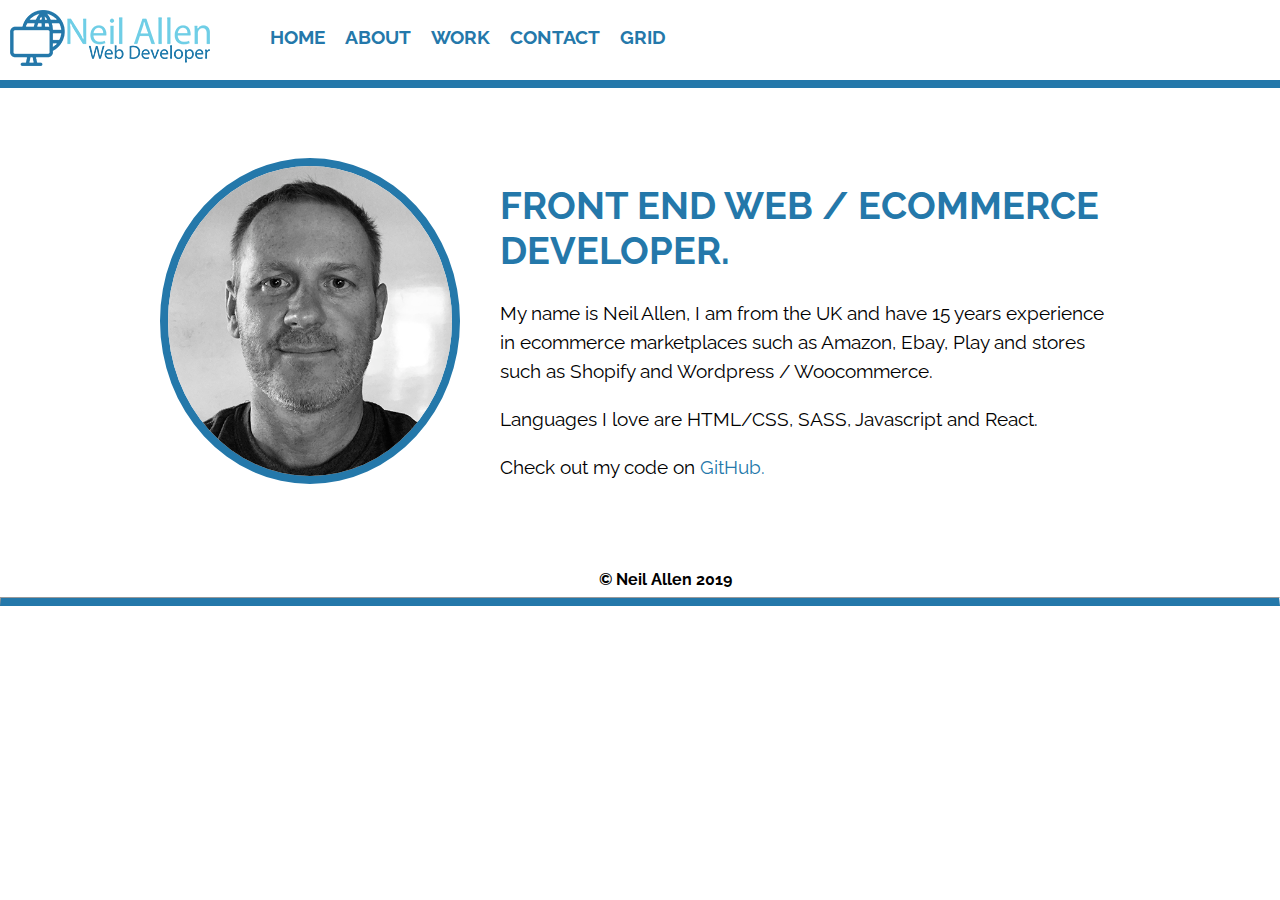
==== index.html @ 9dfbb371 "Initial commit" ====
<!DOCTYPE html>
<html lang="en">

<head>
    <meta charset="UTF-8" />
    <meta name="viewport" content="width=device-width, initial-scale=1.0" />
    <meta http-equiv="X-UA-Compatible" content="ie=edge" />
    <link rel="icon" type="image/png" href="img/favicon-32x32.png" sizes="32x32" />
    <link rel="stylesheet" href="css/normalize.css">
    <!-- <link rel="stylesheet" href="css/style2.css"> -->
    <link rel="stylesheet" href="css/style.production.css">
    <link rel="stylesheet" href="css/responsive.css">
    <link rel="stylesheet" href="css/animate.css">
    <link href="https://fonts.googleapis.com/css?family=Raleway" rel="stylesheet">
    <link rel="stylesheet" href="https://use.fontawesome.com/releases/v5.8.1/css/all.css" integrity="sha384-50oBUHEmvpQ+1lW4y57PTFmhCaXp0ML5d60M1M7uH2+nqUivzIebhndOJK28anvf" crossorigin="anonymous">
    <link rel="stylesheet" href="css/animations.css">
    <title>Neil Allen Web Developer</title>
</head>

<body>
    <header>
        <nav class="navbar">
            <a role="link" href="index.html">
                <!-- ADD LOGO HERE-->
                <img id="logo" src="img/logo.png" alt="logo showing Neil Allen Web Developer in Text">
            </a>
            <ul class="container" role="menubar">
                <li role="presentation" class="right-nav"><a role="link" href="index.html">Home</a></li>
                <li role="presentation" class="right-nav"><a role="link" href="about.html">About</a></li>
                <li role="presentation" class="right-nav"><a role="link" href="work.html">Work</a></li>
                <li role="presentation" class="right-nav"><a role="link" href="contact.html">Contact</a></li>
                <li role="presentation" class="right-nav"><a role="link" href="grid.html">Grid</a></li>
            </ul>
        </nav>
    </header>
    <main id="mainIndex">
        <div class="profile">
            <!-- ADD BANNER IMAGE HERE -->
            <img class="profile-portrait animated bounceInLeft slow" src="img/profile-pic.png" alt="Neil Allen Profile Image">
            <div class="introText">
                <h1 class="animated bounceInRight slow">Front End Web / Ecommerce Developer.</h1>
                <p>My name is Neil Allen, I am from the UK and have 15 years experience in ecommerce marketplaces such as Amazon,
                    Ebay, Play and stores such as Shopify and Wordpress / Woocommerce.</p>
                <p>Languages I love are HTML/CSS, SASS, Javascript and React.</p>
                <p>Check out my code on <a role="link" id="githubLink" href="www.github.com">GitHub.</a>
                </p>
            </div>
        </div>
    </main>
    <footer class="page-footer">
        <div class="social-media animated fadeIn slow">
            <li><a role="link" aria-label="github link" href="http://www.github.com"><i class="fab fa-github"></i></a></li>
            <li><a role="link" aria-label="linkedin link" href="http://www.linkedin.com"><i class="fab fa-linkedin"></i></a></li>
            <li><a role="link" aria-label="twitter link" href="http://www.twitter.com"><i class="fab fa-twitter"></i></a></li>
            <li><a role="link" aria-label="facebook link" href="http://www.facebook.com"><i class="fab fa-facebook"></i></a></li>
            <li><a role="link" aria-label="instagram link" href="http://www.instagram.com"><i class="fab fa-instagram"></i></a></li>
            <span class="copyright"> &copy; Neil Allen 2019 </span>
        </div>
    </footer>
    <hr>
    <!-- <script src="js/tota11y.min.js"></script> -->
</body>

</html>
---- css/style2.css ----
:root {
  --primary-color: #2478aa;
  --secondary-color: #f25a36;
  --background-color: #f2fdfa;
  --font-size: 1.2rem;
}
* {
  box-sizing: border-box;
}

body {
  box-sizing: border-box;
}
body {
  font-family: 'Raleway', sans-serif;
  height: 100vh;
}

/* NAV */

#logo {
  padding: 10px;
}
.navbar {
  display: flex;
  width: 100%;
  border-bottom: 8px solid var(--primary-color);
}
.navbar li a:hover {
  color: var(--secondary-color);
}
.container {
  display: flex;
}
nav ul {
  display: flex;
}
nav ul li {
  list-style-type: none;
  padding: 10px;
}

nav li a {
  color: var(--primary-color);
  text-decoration: none;
  text-transform: uppercase;
  font-size: var(--font-size);
  font-weight: bold;
}

/* BIO  */
.profile {
  margin: 0 auto;
  max-width: 1000px;
  margin-top: 50px;
  padding: 20px;
  border-radius: 20px;
  font-size: var(--font-size);
  line-height: 1.8rem;
}
.profile-portrait {
  border-radius: 50%;
  float: left;
  width: 300px;
  margin-right: 40px;
  border: 8px solid var(--primary-color);
  -webkit-animation-duration: 1s;
  animation-duration: 1s;
}
.introText h1 {
  color: var(--primary-color);
  line-height: 2.8rem;
  text-transform: uppercase;
}

.introText #githubLink {
  color: var(--primary-color);
  text-decoration: none;
}

.introText #githubLink:hover {
  color: var(--secondary-color);
  text-decoration: none;
}

/*ABOUT*/
#profile-image {
  text-align: center;
  padding-top: 20px;
}
#profile-image img {
  border-radius: 50%;
  width: 300px;
}
.about h1 {
  padding-top: 25px;
  text-align: center;
  color: var(--primary-color);
}
.about {
  width: 70%;
  margin: 0 auto;
  font-size: var(--font-size);
  line-height: 1.8rem;
  padding-bottom: 20px;
}

.table {
  font-size: var(--font-size);
  line-height: 1.8rem;
  padding: 10px;
}
.table thead th {
  font-weight: bold;
  color: var(--primary-color);
}

/*CONTACT*/

.callToAction {
  width: 100%;
  text-align: center;
  font-size: 1.7rem;
  color: var(--secondary-color);
  text-transform: uppercase;
  font-weight: bold;
  font-style: italic;
  padding: 20px 0 20px 0;
}
.contactWrapper {
  width: 600px;
  margin: 0 auto;
}
.contactForm {
  width: 600px;
  background-color: var(--background-color);
  border: 3px solid var(--primary-color);
  border-radius: 10px;
  padding: 20px;
  background-color: var(--background-color);
}

form label {
  display: block;
  padding-right: 10px;
}
form input {
  padding: 5px;
  margin-left: 5px;
}

.buttonColor {
  background-color: var(--primary-color);
  padding: 8px;
  border-radius: 10px;
  font-size: var(--font-size);
  color: white;
  border: 2px solid var(--secondary-color);
  text-transform: uppercase;
}
.buttonColor:hover {
  background-color: var(--secondary-color);
  border: 2px solid var(--primary-color);
  text-transform: uppercase;
}
textarea {
  margin-top: 10px;
}
.emailAddress {
  padding-top: 10px;
  line-height: 1.8rem;
  font-size: var(--font-size);
  width: 100%;
}
.emailAddress a {
  text-decoration: none;
  color: var(--primary-color);
  font-weight: bold;
}
.emailAddress a:hover {
  color: var(--secondary-color);
}
#phoneNumber {
  font-family: Arial, Helvetica, sans-serif;
}
/*WORK*/

.portfolioItems {
  display: inline-block;
  text-align: center;
}
.portfolioItems img {
  border-radius: 10px;
  border: 5px solid var(--primary-color);
  margin: 3px;
}

/*GRID*/

.portfolioIntro {
  width: 100%;
  text-align: center;
  font-size: var(--font-size);
  padding: 10px 50px 20px 50px;
  line-height: 1.8rem;
}
.portfolioIntro h1 {
  color: var(--primary-color);
}

.portfolioIntro a {
  text-decoration: none;
  color: var(--primary-color);
  font-weight: bold;
}

.portfolioIntro a:hover {
  color: var(--secondary-color);
}

/* Grid fallback*/

.grid__item {
  display: inline-block;
  width: 33%;
  text-decoration: none;
}

.grid {
  display: -ms-grid;
  display: grid;
  -ms-grid-columns: 1fr 1fr 1fr;
  grid-template-columns: 1fr 1fr 1fr;
  -ms-grid-rows: 350px 350px;
  grid-template-rows: 350px 350px;
  grid-gap: 20px;
  margin: 5px;
}
.grid__item {
  background-color: var(--background-color);
  padding: 10px;
  width: auto;
  border: 3px solid var(--primary-color);
  border-radius: 10px;
}
.grid h2 {
  color: var(--primary-color);
  font-weight: bold;
  text-transform: uppercase;
  padding-top: 20px;
}
.grid p {
  line-height: 1.6rem;
}
.grid a {
  text-decoration: none;
  color: var(--primary-color);
  font-size: var(--font-size);
  font-weight: bold;
}

.grid a:hover {
  color: var(--secondary-color);
  font-weight: bold;
}

/*BUTTON*/
.pdf {
  position: relative;
  text-align: center;
  margin-top: 50px;
  margin-bottom: 30px;
}
.button {
  background-color: var(--secondary-color);
  padding: 10px;
  border-radius: 10px;
  border: 5px solid var(--primary-color);
  text-decoration: none;
  color: black;
  transition-duration: 0.3s;
  transition-property: background-color;
}
.button:hover {
  background-color: #f2fdfa;
  color: var(--primary-color);
}

/* FOOTER */

.page-footer {
  clear: both;
  display: flex;
  justify-content: center;
  margin-top: 50px;
}
.page-footer ul {
  list-style-type: none;
}
.page-footer li {
  display: inline-block;
  margin-left: 5px;
}

.page-footer li a {
  color: var(--primary-color);
  font-size: 1.5rem;
}

.page-footer li a:hover {
  color: var(--secondary-color);
}
.copyright {
  padding-left: 5px;
  font-weight: bold;
}
hr {
  border-bottom: 8px solid var(--primary-color);
}
---- css/style.production.css ----
* {
  -webkit-box-sizing: border-box;
  box-sizing: border-box;
}

body {
  -webkit-box-sizing: border-box;
  box-sizing: border-box;
}
body {
  font-family: 'Raleway', sans-serif;
  height: 100vh;
}

/* NAV */

#logo {
  padding: 10px;
}
.navbar {
  display: -webkit-box;
  display: -ms-flexbox;
  display: flex;
  width: 100%;
  border-bottom: 8px solid #2478aa;
}
.navbar li a:hover {
  color: #f25a36;
}
.container {
  display: -webkit-box;
  display: -ms-flexbox;
  display: flex;
}
nav ul {
  display: -webkit-box;
  display: -ms-flexbox;
  display: flex;
}
nav ul li {
  list-style-type: none;
  padding: 10px;
}

nav li a {
  color: #2478aa;
  text-decoration: none;
  text-transform: uppercase;
  font-size: 1.2rem;
  font-weight: bold;
}

/* BIO  */
.profile {
  margin: 0 auto;
  max-width: 1000px;
  margin-top: 50px;
  padding: 20px;
  border-radius: 20px;
  font-size: 1.2rem;
  line-height: 1.8rem;
}
.profile-portrait {
  border-radius: 50%;
  float: left;
  width: 300px;
  margin-right: 40px;
  border: 8px solid #2478aa;
  -webkit-animation-duration: 1s;
  animation-duration: 1s;
}
.introText h1 {
  color: #2478aa;
  line-height: 2.8rem;
  text-transform: uppercase;
}

.introText #githubLink {
  color: #2478aa;
  text-decoration: none;
}

.introText #githubLink:hover {
  color: #f25a36;
  text-decoration: none;
}

/*ABOUT*/
#profile-image {
  text-align: center;
  padding-top: 20px;
}
#profile-image img {
  border-radius: 50%;
  width: 300px;
}
.about h1 {
  padding-top: 25px;
  text-align: center;
  color: #2478aa;
}
.about {
  width: 70%;
  margin: 0 auto;
  font-size: 1.2rem;
  line-height: 1.8rem;
  padding-bottom: 20px;
}

.table {
  font-size: 1.2rem;
  line-height: 1.8rem;
  padding: 10px;
}
.table thead th {
  font-weight: bold;
  color: #2478aa;
}

/*CONTACT*/

.callToAction {
  width: 100%;
  text-align: center;
  font-size: 1.7rem;
  color: #f25a36;
  text-transform: uppercase;
  font-weight: bold;
  font-style: italic;
  padding: 20px 0 20px 0;
}
.contactWrapper {
  width: 600px;
  margin: 0 auto;
}
.contactForm {
  width: 600px;
  background-color: #f2fdfa;
  border: 3px solid #2478aa;
  border-radius: 10px;
  padding: 20px;
  background-color: #f2fdfa;
}

form label {
  display: block;
  padding-right: 10px;
}
form input {
  padding: 5px;
  margin-left: 5px;
}

.buttonColor {
  background-color: #2478aa;
  padding: 8px;
  border-radius: 10px;
  font-size: 1.2rem;
  color: white;
  border: 2px solid #f25a36;
  text-transform: uppercase;
}
.buttonColor:hover {
  background-color: #f25a36;
  border: 2px solid #2478aa;
  text-transform: uppercase;
}
textarea {
  margin-top: 10px;
}
.emailAddress {
  padding-top: 10px;
  line-height: 1.8rem;
  font-size: 1.2rem;
  width: 100%;
}
.emailAddress a {
  text-decoration: none;
  color: #2478aa;
  font-weight: bold;
}
.emailAddress a:hover {
  color: #f25a36;
}
#phoneNumber {
  font-family: Arial, Helvetica, sans-serif;
}
/*WORK*/

.portfolioItems {
  display: inline-block;
  text-align: center;
}
.portfolioItems img {
  border-radius: 10px;
  border: 5px solid #2478aa;
  margin: 3px;
}

/*GRID*/

.portfolioIntro {
  width: 100%;
  text-align: center;
  font-size: 1.2rem;
  padding: 10px 50px 20px 50px;
  line-height: 1.8rem;
}
.portfolioIntro h1 {
  color: #2478aa;
}

.portfolioIntro a {
  text-decoration: none;
  color: #2478aa;
  font-weight: bold;
}

.portfolioIntro a:hover {
  color: #f25a36;
}

/* Grid fallback*/

.grid__item {
  display: inline-block;
  width: 33%;
  text-decoration: none;
}

.grid {
  display: -ms-grid;
  display: grid;
  -ms-grid-columns: 1fr 1fr 1fr;
  grid-template-columns: 1fr 1fr 1fr;
  -ms-grid-rows: 350px 350px;
  grid-template-rows: 350px 350px;
  grid-gap: 20px;
  margin: 5px;
}
.grid__item {
  background-color: #f2fdfa;
  padding: 10px;
  width: auto;
  border: 3px solid #2478aa;
  border-radius: 10px;
}
.grid h2 {
  color: #2478aa;
  font-weight: bold;
  text-transform: uppercase;
  padding-top: 20px;
}
.grid p {
  line-height: 1.6rem;
}
.grid a {
  text-decoration: none;
  color: #2478aa;
  font-size: 1.2rem;
  font-weight: bold;
}

.grid a:hover {
  color: #f25a36;
  font-weight: bold;
}

/*BUTTON*/
.pdf {
  position: relative;
  text-align: center;
  margin-top: 50px;
  margin-bottom: 30px;
}
.button {
  background-color: #f25a36;
  padding: 10px;
  border-radius: 10px;
  border: 5px solid #2478aa;
  text-decoration: none;
  color: black;
  -webkit-transition-duration: 0.3s;
  -o-transition-duration: 0.3s;
  transition-duration: 0.3s;
  -webkit-transition-property: background-color;
  -o-transition-property: background-color;
  transition-property: background-color;
}
.button:hover {
  background-color: #f2fdfa;
  color: #2478aa;
}

/* FOOTER */

.page-footer {
  clear: both;
  display: -webkit-box;
  display: -ms-flexbox;
  display: flex;
  -webkit-box-pack: center;
  -ms-flex-pack: center;
  justify-content: center;
  margin-top: 50px;
}
.page-footer ul {
  list-style-type: none;
}
.page-footer li {
  display: inline-block;
  margin-left: 5px;
}

.page-footer li a {
  color: #2478aa;
  font-size: 1.5rem;
}

.page-footer li a:hover {
  color: #f25a36;
}
.copyright {
  padding-left: 5px;
  font-weight: bold;
}
hr {
  border-bottom: 8px solid #2478aa;
}
---- css/responsive.css ----
@media all and (max-width: 750px) {
	.grid__item:last-child {
		grid-column: auto / auto;
		grid-row: auto / auto;
	}
	.grid {
		grid-gap: 10px;
	}
	h1 {
		font-size: 3rem;
	}
}


@media all and (max-width: 375px) {
	
	.grid {
		grid-template-columns: 1fr;
	}
	.profile {
		margin-top: 10px;
	

	}
	.profile-portrait {
	  border-radius: 50%;
	  width: 300px;
	  margin: 0 auto;
	  margin-top: 0;
	  margin-bottom: 20px;
	
	}

	
}

@media all and (min-width: 376px) and (max-width: 792px) {

	.grid {
		grid-template-columns:1fr 1fr;
	}
}
---- css/animations.css ----
/*ANIMATIONS*/
.animation-graphic {
  margin-top: 50px;


}
svg {
  width: 60%;
  display: block;
  margin: auto;
  opacity: 1;


}
@-webkit-keyframes color-change {
  0% {
    fill: white;
  }
  50% {
    fill: #F2FDFA;
  }
  100% {
    fill: #2378AA;
  }
}
@keyframes color-change {
  0% {
    fill: white;
  }
  50% {
    fill: #F2FDFA;
  }
  100% {
    fill: #2378AA;
  }
}

#light-bulb .st9 {
  /*animation-delay: 12s;*/
  -webkit-animation-duration: 3s;
          animation-duration: 3s;
  -webkit-animation-name: color-change;
          animation-name: color-change;
  -webkit-animation-iteration-count: infinite;
          animation-iteration-count: infinite;
  -webkit-animation-direction: alternate;
          animation-direction: alternate;
  -webkit-animation-timing-function: linear;
          animation-timing-function: linear;
}

@-webkit-keyframes small-cog-move {
   0% {
        -webkit-transform: rotate(0deg);
  
    }
    100% {
        -webkit-transform: rotate(360deg);
    
    }
}

@keyframes small-cog-move {
   0% {
        -webkit-transform: rotate(0deg);
  
    }
    100% {
        -webkit-transform: rotate(360deg);
    
    }
}

#small-cog {
  -webkit-animation-delay: 18s;
          animation-delay: 18s;
  -webkit-animation-duration: 3s;
          animation-duration: 3s;
  -webkit-animation-name: small-cog-move;
          animation-name: small-cog-move;
  -webkit-animation-iteration-count: 1;
          animation-iteration-count: 1;
  -webkit-animation-direction: alternate;
          animation-direction: alternate;
  -webkit-animation-timing-function: ease-in-out;
          animation-timing-function: ease-in-out;
  -webkit-transform-origin: 100% 35%;
          transform-origin: 100% 35%;

}

@-webkit-keyframes large-cog-move {
   0% {
        -webkit-transform: rotate(360deg);
    }
    100% {
        -webkit-transform: rotate(0deg);
  
    }
}

@keyframes large-cog-move {
   0% {
        -webkit-transform: rotate(360deg);
    }
    100% {
        -webkit-transform: rotate(0deg);
  
    }
}
#large-cog {
  -webkit-animation-delay: 18s;
          animation-delay: 18s;
  -webkit-animation-duration: 3s;
          animation-duration: 3s;
  -webkit-animation-name: large-cog-move;
          animation-name: large-cog-move;
  -webkit-animation-iteration-count: 1;
          animation-iteration-count: 1;
  -webkit-animation-direction: alternate;
          animation-direction: alternate;
  -webkit-animation-timing-function: ease-in-out;
          animation-timing-function: ease-in-out;
  -webkit-transform-origin: 100% 35%;
          transform-origin: 100% 35%;
}



@-webkit-keyframes shake {

  0% { -webkit-transform: translate(1px, 1px) rotate(0deg); transform: translate(1px, 1px) rotate(0deg); }
  10% { -webkit-transform: translate(-1px, -2px) rotate(-1deg); transform: translate(-1px, -2px) rotate(-1deg); }
  20% { -webkit-transform: translate(-3px, 0px) rotate(1deg); transform: translate(-3px, 0px) rotate(1deg); }
  30% { -webkit-transform: translate(3px, 2px) rotate(0deg); transform: translate(3px, 2px) rotate(0deg); }
  40% { -webkit-transform: translate(1px, -1px) rotate(1deg); transform: translate(1px, -1px) rotate(1deg); }
  50% { -webkit-transform: translate(-1px, 2px) rotate(-1deg); transform: translate(-1px, 2px) rotate(-1deg); }
  60% { -webkit-transform: translate(-3px, 1px) rotate(0deg); transform: translate(-3px, 1px) rotate(0deg); }
  70% { -webkit-transform: translate(3px, 1px) rotate(-1deg); transform: translate(3px, 1px) rotate(-1deg); }
  80% { -webkit-transform: translate(-1px, -1px) rotate(1deg); transform: translate(-1px, -1px) rotate(1deg); }
  90% { -webkit-transform: translate(1px, 2px) rotate(0deg); transform: translate(1px, 2px) rotate(0deg); }
  100% { -webkit-transform: translate(1px, -2px) rotate(-1deg); transform: translate(1px, -2px) rotate(-1deg); }
}



@keyframes shake {

  0% { -webkit-transform: translate(1px, 1px) rotate(0deg); transform: translate(1px, 1px) rotate(0deg); }
  10% { -webkit-transform: translate(-1px, -2px) rotate(-1deg); transform: translate(-1px, -2px) rotate(-1deg); }
  20% { -webkit-transform: translate(-3px, 0px) rotate(1deg); transform: translate(-3px, 0px) rotate(1deg); }
  30% { -webkit-transform: translate(3px, 2px) rotate(0deg); transform: translate(3px, 2px) rotate(0deg); }
  40% { -webkit-transform: translate(1px, -1px) rotate(1deg); transform: translate(1px, -1px) rotate(1deg); }
  50% { -webkit-transform: translate(-1px, 2px) rotate(-1deg); transform: translate(-1px, 2px) rotate(-1deg); }
  60% { -webkit-transform: translate(-3px, 1px) rotate(0deg); transform: translate(-3px, 1px) rotate(0deg); }
  70% { -webkit-transform: translate(3px, 1px) rotate(-1deg); transform: translate(3px, 1px) rotate(-1deg); }
  80% { -webkit-transform: translate(-1px, -1px) rotate(1deg); transform: translate(-1px, -1px) rotate(1deg); }
  90% { -webkit-transform: translate(1px, 2px) rotate(0deg); transform: translate(1px, 2px) rotate(0deg); }
  100% { -webkit-transform: translate(1px, -2px) rotate(-1deg); transform: translate(1px, -2px) rotate(-1deg); }
}

@-webkit-keyframes flash-colour {
  0% {
    fill: #2378AA;
  }
  50% {
    fill: white;
  }
  100% {
    fill: #2378AA;
  }
}

@keyframes flash-colour {
  0% {
    fill: #2378AA;
  }
  50% {
    fill: white;
  }
  100% {
    fill: #2378AA;
  }
}

#pen-tool {
  -webkit-animation-delay: 12s;
          animation-delay: 12s;
  -webkit-animation-duration: 1s;
          animation-duration: 1s; 
  -webkit-animation-name: shake; 
          animation-name: shake;
  -webkit-animation-iteration-count: 1;
          animation-iteration-count: 1; 
}

.full-brush {
  -webkit-animation-delay: 15s;
          animation-delay: 15s;
  -webkit-animation-duration: 1s;
          animation-duration: 1s; 
  -webkit-animation-name: shake; 
          animation-name: shake;
  -webkit-animation-iteration-count: 1;
          animation-iteration-count: 1; 
}

#large-pencil {
 -webkit-animation-delay: 0s;
         animation-delay: 0s;
  -webkit-animation-duration: 1s;
          animation-duration: 1s; 
  -webkit-animation-name: shake; 
          animation-name: shake;
  -webkit-animation-iteration-count: 1;
          animation-iteration-count: 1; 
}

#flash {
  -webkit-animation-delay:9s;
          animation-delay:9s;
  -webkit-animation-duration: 0.2s;
          animation-duration: 0.2s; 
  -webkit-animation-name: flash-colour; 
          animation-name: flash-colour;
  -webkit-animation-iteration-count: 1;
          animation-iteration-count: 1; 
}

#ruler {
  -webkit-animation-delay:6s;
          animation-delay:6s;
  -webkit-animation-duration: 1s;
          animation-duration: 1s; 
  -webkit-animation-name: shake; 
          animation-name: shake;
  -webkit-animation-iteration-count: 1;
          animation-iteration-count: 1; 
}


#play .st9 {
  -webkit-animation-delay:3s;
          animation-delay:3s;
  -webkit-animation-duration: 1s;
          animation-duration: 1s; 
  -webkit-animation-name: flash-colour; 
          animation-name: flash-colour;
  -webkit-animation-iteration-count: 1;
          animation-iteration-count: 1; 
}

@-webkit-keyframes coding {
  0% { display: none;
      opacity: 0;
  }
  25% {
      display: none;
      opacity: .15;
  }
  50% {
    display: block;
    opacity: 0.5;
  }
  75% {
    display: block;
    opacity: 0.75;
  }
  100% {
      display: block;
      opacity: 1;
  }
}

@keyframes coding {
  0% { display: none;
      opacity: 0;
  }
  25% {
      display: none;
      opacity: .15;
  }
  50% {
    display: block;
    opacity: 0.5;
  }
  75% {
    display: block;
    opacity: 0.75;
  }
  100% {
      display: block;
      opacity: 1;
  }
}

#code {
  -webkit-animation-name: coding;
          animation-name: coding;
  -webkit-animation-duration: 20s;
          animation-duration: 20s; 
}
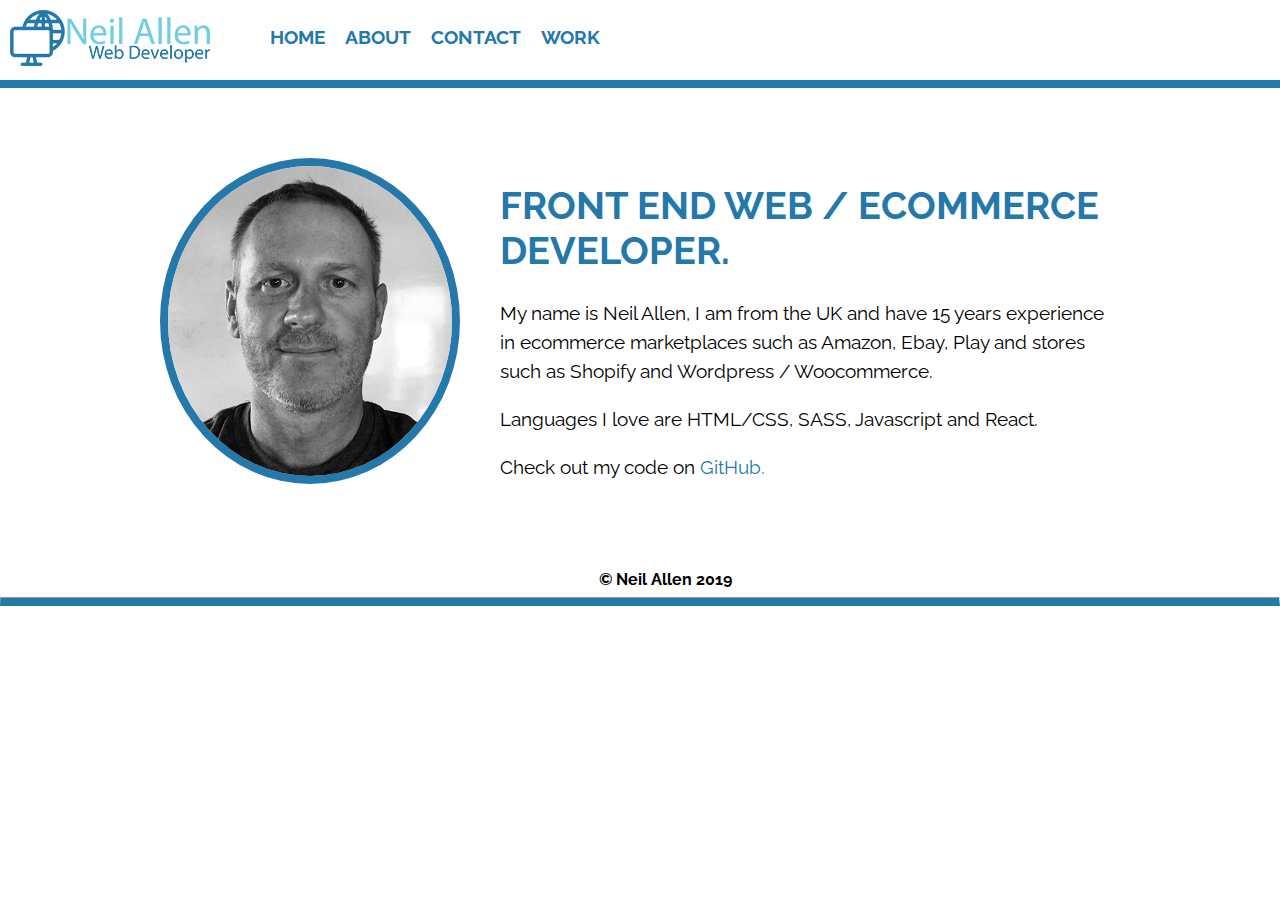
==== commit 27f80e61: "removed work.html and header link and made grid.html the portfolio work link" ====
--- a/index.html
+++ b/index.html
@@ -14,7 +14,7 @@
     <link href="https://fonts.googleapis.com/css?family=Raleway" rel="stylesheet">
     <link rel="stylesheet" href="https://use.fontawesome.com/releases/v5.8.1/css/all.css" integrity="sha384-50oBUHEmvpQ+1lW4y57PTFmhCaXp0ML5d60M1M7uH2+nqUivzIebhndOJK28anvf" crossorigin="anonymous">
     <link rel="stylesheet" href="css/animations.css">
-    <title>Neil Allen Web Developer</title>
+    <title>Neil Allen Web Dev</title>
 </head>
 
 <body>
@@ -27,9 +27,9 @@
             <ul class="container" role="menubar">
                 <li role="presentation" class="right-nav"><a role="link" href="index.html">Home</a></li>
                 <li role="presentation" class="right-nav"><a role="link" href="about.html">About</a></li>
-                <li role="presentation" class="right-nav"><a role="link" href="work.html">Work</a></li>
+                <!-- <li role="presentation" class="right-nav"><a role="link" href="work.html">Work</a></li> -->
                 <li role="presentation" class="right-nav"><a role="link" href="contact.html">Contact</a></li>
-                <li role="presentation" class="right-nav"><a role="link" href="grid.html">Grid</a></li>
+                <li role="presentation" class="right-nav"><a role="link" href="grid.html">Work</a></li>
             </ul>
         </nav>
     </header>
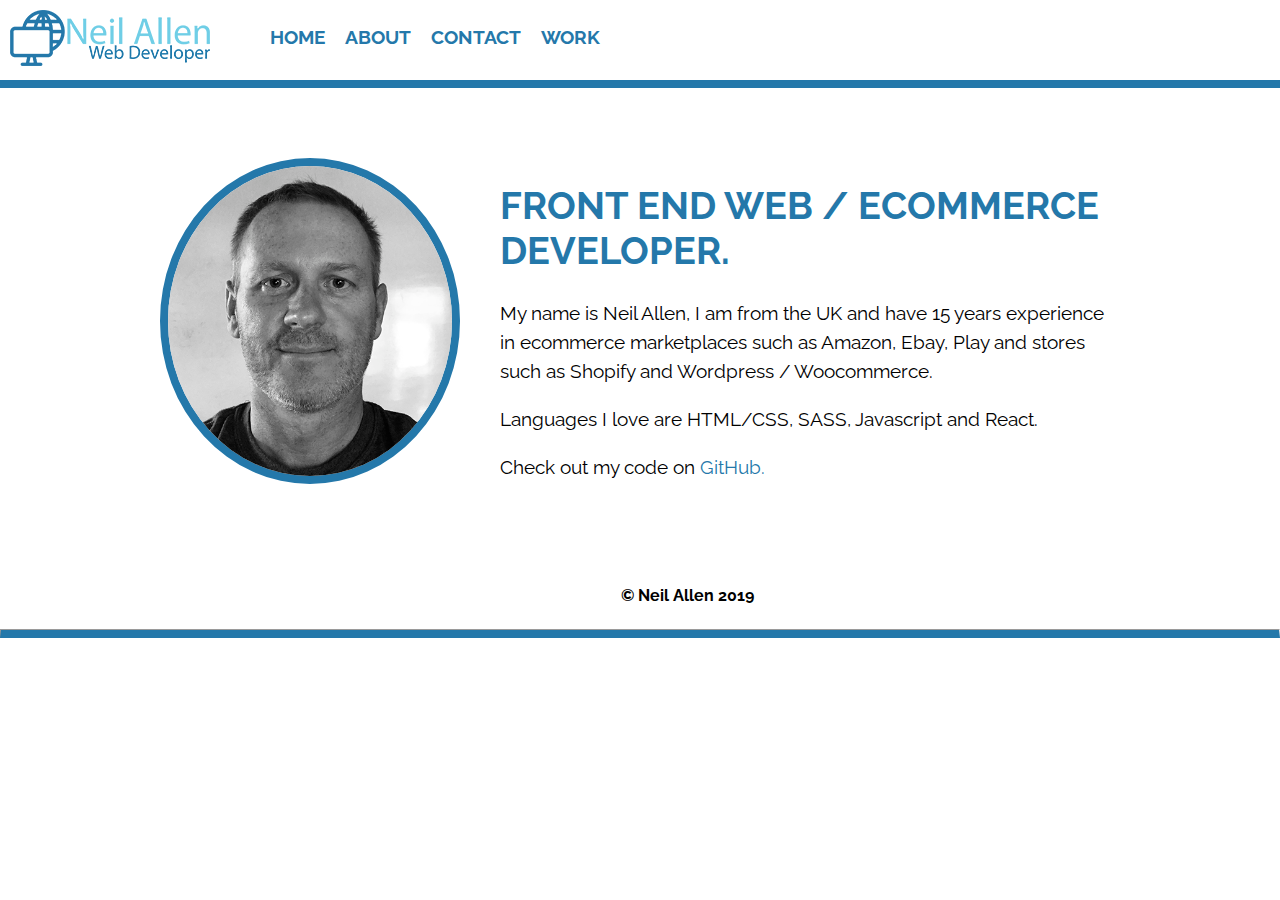
==== commit fc3c34f7: "add border and background styling to about me intro div" ====
--- a/index.html
+++ b/index.html
@@ -7,7 +7,7 @@
     <meta http-equiv="X-UA-Compatible" content="ie=edge" />
     <link rel="icon" type="image/png" href="img/favicon-32x32.png" sizes="32x32" />
     <link rel="stylesheet" href="css/normalize.css">
-    <!-- <link rel="stylesheet" href="css/style2.css"> -->
+    <link rel="stylesheet" href="css/style2.css">
     <link rel="stylesheet" href="css/style.production.css">
     <link rel="stylesheet" href="css/responsive.css">
     <link rel="stylesheet" href="css/animate.css">
@@ -20,16 +20,16 @@
 <body>
     <header>
         <nav class="navbar">
-            <a role="link" href="index.html">
+            <a href="index.html">
                 <!-- ADD LOGO HERE-->
                 <img id="logo" src="img/logo.png" alt="logo showing Neil Allen Web Developer in Text">
             </a>
             <ul class="container" role="menubar">
-                <li role="presentation" class="right-nav"><a role="link" href="index.html">Home</a></li>
-                <li role="presentation" class="right-nav"><a role="link" href="about.html">About</a></li>
+                <li role="presentation" class="right-nav"><a href="index.html">Home</a></li>
+                <li role="presentation" class="right-nav"><a href="about.html">About</a></li>
                 <!-- <li role="presentation" class="right-nav"><a role="link" href="work.html">Work</a></li> -->
-                <li role="presentation" class="right-nav"><a role="link" href="contact.html">Contact</a></li>
-                <li role="presentation" class="right-nav"><a role="link" href="grid.html">Work</a></li>
+                <li role="presentation" class="right-nav"><a href="contact.html">Contact</a></li>
+                <li role="presentation" class="right-nav"><a href="grid.html">Work</a></li>
             </ul>
         </nav>
     </header>
@@ -42,19 +42,21 @@
                 <p>My name is Neil Allen, I am from the UK and have 15 years experience in ecommerce marketplaces such as Amazon,
                     Ebay, Play and stores such as Shopify and Wordpress / Woocommerce.</p>
                 <p>Languages I love are HTML/CSS, SASS, Javascript and React.</p>
-                <p>Check out my code on <a role="link" id="githubLink" href="www.github.com">GitHub.</a>
+                <p>Check out my code on <a id="githubLink" href="www.github.com">GitHub.</a>
                 </p>
             </div>
         </div>
     </main>
     <footer class="page-footer">
         <div class="social-media animated fadeIn slow">
-            <li><a role="link" aria-label="github link" href="http://www.github.com"><i class="fab fa-github"></i></a></li>
-            <li><a role="link" aria-label="linkedin link" href="http://www.linkedin.com"><i class="fab fa-linkedin"></i></a></li>
-            <li><a role="link" aria-label="twitter link" href="http://www.twitter.com"><i class="fab fa-twitter"></i></a></li>
-            <li><a role="link" aria-label="facebook link" href="http://www.facebook.com"><i class="fab fa-facebook"></i></a></li>
-            <li><a role="link" aria-label="instagram link" href="http://www.instagram.com"><i class="fab fa-instagram"></i></a></li>
-            <span class="copyright"> &copy; Neil Allen 2019 </span>
+            <ul>
+                <li><a aria-label="github link" href="http://www.github.com"><i class="fab fa-github"></i></a></li>
+                <li><a aria-label="linkedin link" href="http://www.linkedin.com"><i class="fab fa-linkedin"></i></a></li>
+                <li><a aria-label="twitter link" href="http://www.twitter.com"><i class="fab fa-twitter"></i></a></li>
+                <li><a aria-label="facebook link" href="http://www.facebook.com"><i class="fab fa-facebook"></i></a></li>
+                <li><a aria-label="instagram link" href="http://www.instagram.com"><i class="fab fa-instagram"></i></a></li>
+                <li class="copyright"> &copy; Neil Allen 2019 </li>
+            </ul>
         </div>
     </footer>
     <hr>
--- a/css/style2.css
+++ b/css/style2.css
@@ -84,6 +84,7 @@
 }
 
 /*ABOUT*/
+
 #profile-image {
   text-align: center;
   padding-top: 20px;
@@ -93,7 +94,7 @@
   width: 300px;
 }
 .about h1 {
-  padding-top: 25px;
+  padding-top: 10px;
   text-align: center;
   color: var(--primary-color);
 }
@@ -103,18 +104,37 @@
   font-size: var(--font-size);
   line-height: 1.8rem;
   padding-bottom: 20px;
+  border: 5px solid var(--primary-color);
+  padding: 20px;
+  border-radius: 10px;
+  margin-top: 30px;
+  margin-bottom: 40px;
+  min-width: 500px;
+  max-width: 700px;
+  background-color: var(--background-color);
 }
 
 .table {
   font-size: var(--font-size);
-  line-height: 1.8rem;
-  padding: 10px;
+  min-width: 500px;
+  line-height: 1.8rem;
+   width:50%;
+  border-spacing: 10px;
+  margin: 0 auto;
+  
 }
 .table thead th {
   font-weight: bold;
   color: var(--primary-color);
-}
-
+  border: 5px solid var(--primary-color);
+  background-color: var(--background-color);
+}
+
+.table th, .table td {
+  padding: 15px;
+  border: 5px solid var(--primary-color);
+  background-color: var(--background-color);
+}
 /*CONTACT*/
 
 .callToAction {
@@ -263,6 +283,17 @@
   color: var(--secondary-color);
   font-weight: bold;
 }
+.portfolio-fontawesome-icon {
+  padding-left: 7px;
+  color: var(--primary-color);
+  font-size: 1.5rem;
+}
+.portfolio-fontawesome-icon:hover {
+  color: var(--secondary-color);
+}
+.grid__item:hover {
+  filter: drop-shadow(8px 8px 10px gray);
+}
 
 /*BUTTON*/
 .pdf {
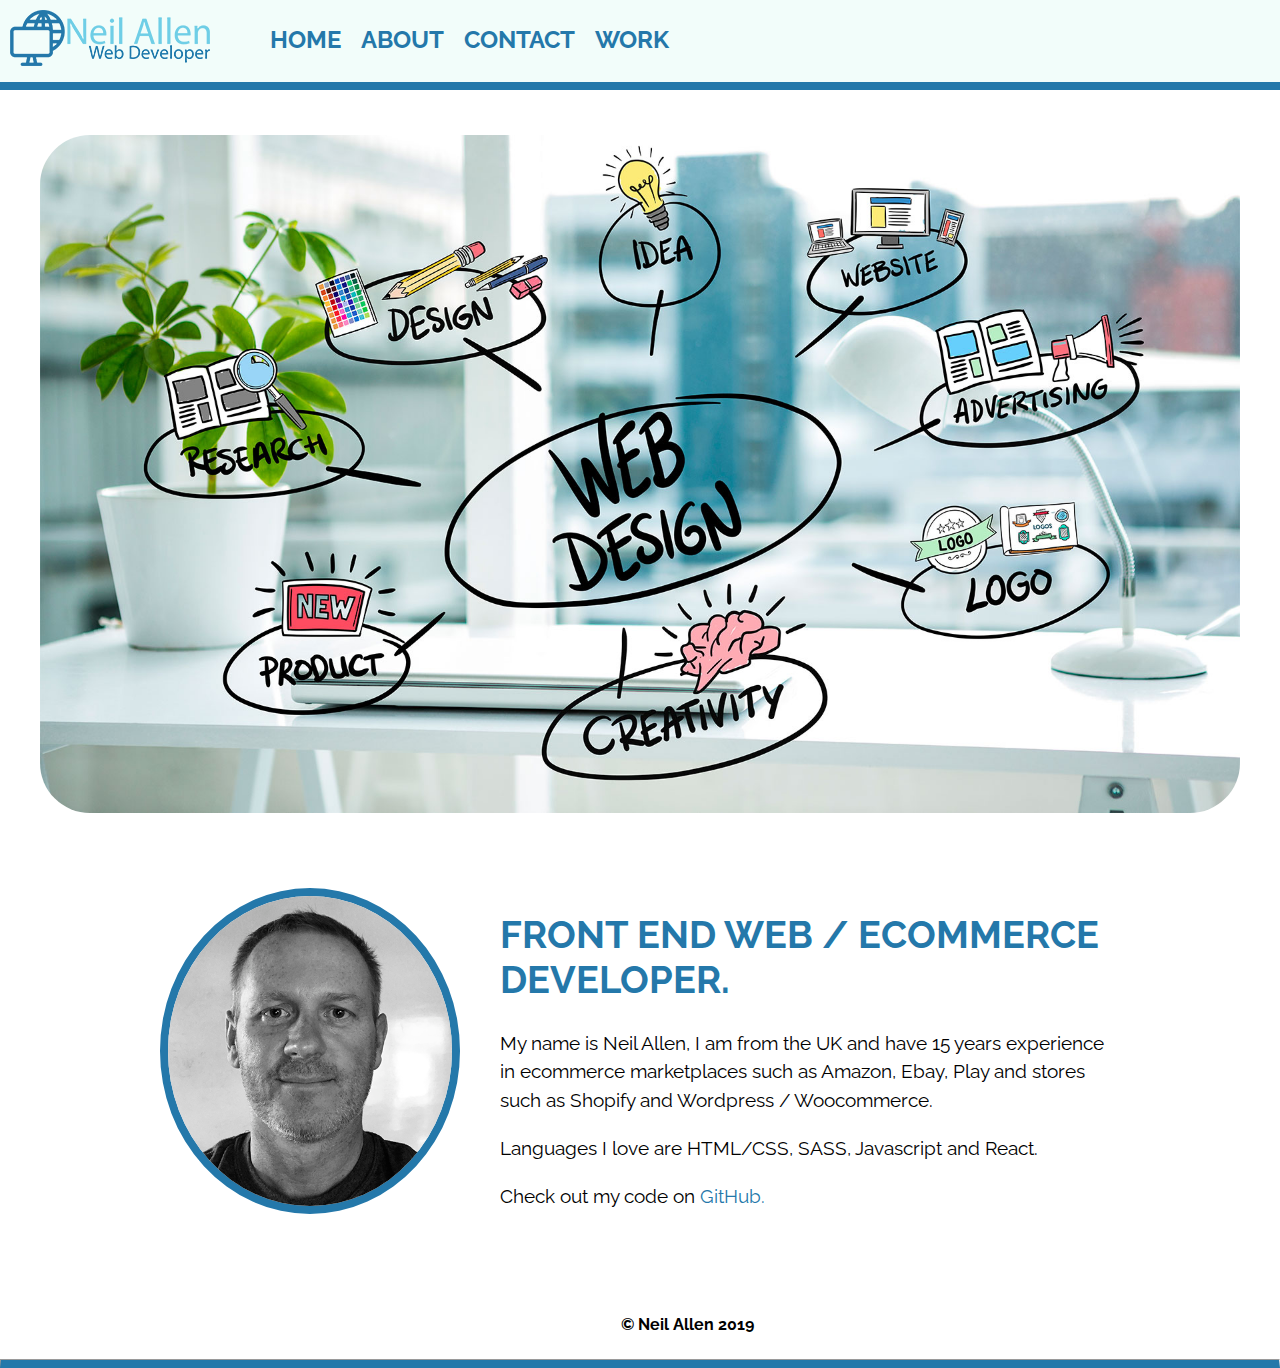
==== commit 7a42ff3e: "added banner image to home page and styled for responsive with display none" ====
--- a/index.html
+++ b/index.html
@@ -33,6 +33,9 @@
             </ul>
         </nav>
     </header>
+    <div class="banner-image-wrapper">
+      <img class="banner-image" src="img/home-banner.jpg" alt="">
+      </div>
     <main id="mainIndex">
         <div class="profile">
             <!-- ADD BANNER IMAGE HERE -->
@@ -45,7 +48,9 @@
                 <p>Check out my code on <a id="githubLink" href="www.github.com">GitHub.</a>
                 </p>
             </div>
+            
         </div>
+      
     </main>
     <footer class="page-footer">
         <div class="social-media animated fadeIn slow">
--- a/css/style2.css
+++ b/css/style2.css
@@ -4,16 +4,12 @@
   --background-color: #f2fdfa;
   --font-size: 1.2rem;
 }
-* {
-  box-sizing: border-box;
-}
-
-body {
-  box-sizing: border-box;
-}
+
 body {
   font-family: 'Raleway', sans-serif;
   height: 100vh;
+   box-sizing: border-box;
+  
 }
 
 /* NAV */
@@ -25,6 +21,10 @@
   display: flex;
   width: 100%;
   border-bottom: 8px solid var(--primary-color);
+  background-color: var(--background-color);
+}
+.navbar a {
+  font-size: 1.5rem;
 }
 .navbar li a:hover {
   color: var(--secondary-color);
@@ -49,7 +49,9 @@
 }
 
 /* BIO  */
-.profile {
+
+
+/* .profile {
   margin: 0 auto;
   max-width: 1000px;
   margin-top: 50px;
@@ -57,16 +59,17 @@
   border-radius: 20px;
   font-size: var(--font-size);
   line-height: 1.8rem;
-}
-.profile-portrait {
-  border-radius: 50%;
-  float: left;
-  width: 300px;
-  margin-right: 40px;
-  border: 8px solid var(--primary-color);
-  -webkit-animation-duration: 1s;
+} */
+/* .profile-portrait { */
+  /* border-radius: 50%; */
+  /* float: center; */
+  /* width: 800px; */
+  /* margin-right: 40px; */
+  /* border: 8px solid var(--primary-color); */
+  /* -webkit-animation-duration: 1s;
   animation-duration: 1s;
-}
+} */
+
 .introText h1 {
   color: var(--primary-color);
   line-height: 2.8rem;
@@ -82,16 +85,31 @@
   color: var(--secondary-color);
   text-decoration: none;
 }
-
+.banner-image-wrapper {
+ width: 100%;
+ text-align: center;
+}
+.banner-image {
+  width: 1200px;
+  margin-top: 45px;
+  border-radius: 50px;
+}
+.banner-image img{
+ width: 100%;
+ 
+ 
+  
+ 
+}
 /*ABOUT*/
 
-#profile-image {
+/* #profile-image {
   text-align: center;
   padding-top: 20px;
-}
+} */
 #profile-image img {
   border-radius: 50%;
-  width: 300px;
+  width: 600px;
 }
 .about h1 {
   padding-top: 10px;
@@ -113,7 +131,10 @@
   max-width: 700px;
   background-color: var(--background-color);
 }
-
+table {
+  margin-left: auto;
+  margin-right: auto;
+}
 .table {
   font-size: var(--font-size);
   min-width: 500px;
@@ -121,6 +142,7 @@
    width:50%;
   border-spacing: 10px;
   margin: 0 auto;
+  text-align: center;
   
 }
 .table thead th {
@@ -151,6 +173,7 @@
   width: 600px;
   margin: 0 auto;
 }
+
 .contactForm {
   width: 600px;
   background-color: var(--background-color);
@@ -177,6 +200,7 @@
   color: white;
   border: 2px solid var(--secondary-color);
   text-transform: uppercase;
+ 
 }
 .buttonColor:hover {
   background-color: var(--secondary-color);
@@ -299,8 +323,8 @@
 .pdf {
   position: relative;
   text-align: center;
-  margin-top: 50px;
-  margin-bottom: 30px;
+  margin-top: 60px;
+  margin-bottom: 60px;
 }
 .button {
   background-color: var(--secondary-color);
@@ -311,6 +335,8 @@
   color: black;
   transition-duration: 0.3s;
   transition-property: background-color;
+
+
 }
 .button:hover {
   background-color: #f2fdfa;
--- a/css/responsive.css
+++ b/css/responsive.css
@@ -1,42 +1,99 @@
-@media all and (max-width: 750px) {
-	.grid__item:last-child {
-		grid-column: auto / auto;
-		grid-row: auto / auto;
+
+@media screen and (min-width: 375px) and (max-width: 700px) {
+	.navbar {
+		display: block;
+		background-color: var(--background-color);
+	}
+	.navbar ul {
+		display: block;
+	
+	}
+	.navbar li {
+		background-color: #fff;
+		width: 200px;
+		margin: 0 auto;
+		margin-top: 5px;
+		border-radius: 10px;
+		text-align: center;
+		border: 3px solid var(--primary-color);
+	}
+
+	.navbar li:hover {
+		background-color: var(--secondary-color);
+		color: #fff;
+	}
+	.navbar li a {
+		font-size: 1.5rem;
+		font-weight: bold;
+	}
+	.navbar li a:hover {
+		color: #fff;
+	}
+	.banner-image {
+		display: none;
+	}
+	.intro-title {
+		clear:both;
+		width: 400px;
+		text-align: center;
 	}
 	.grid {
-		grid-gap: 10px;
+		grid-template-columns: 1fr;
 	}
-	h1 {
-		font-size: 3rem;
+	
+	#message{
+		width: 370px;
+
+	}
+	.callToAction p{
+		width: 300px;
+		margin: 0 auto;
+		padding: 20px 0px 20px 0px;
+	}
+
+	.contactWrapper .contactForm {
+		width: 375px;
+		margin-left: 40px;
+	}
+	#message {
+		width: 320px;
+	}
+	.profile {
+		width:400px;
+	}
+.profile img {
+	width: 100%;
+	margin-bottom: 20px;
+}
+	.footer {
+		margin: 0 auto;
+	}
+.animation-graphic svg{
+	width: 100%;
+}
+}
+
+
+@media all and (min-width: 651px) {
+ 
+	.grid {
+		grid-template-columns:1fr 1fr;
+	}
+	.navbar {
+		display: flex;
+	}
+}
+.contactForm {
+	width: 600px;
+}
+@media all and (min-width: 1200px) {
+	.grid {
+		grid-template-columns:1fr 1fr 1fr;
 	}
 }
 
-
-@media all and (max-width: 375px) {
-	
+@media all and (min-width: 1900px) {
 	.grid {
-		grid-template-columns: 1fr;
-	}
-	.profile {
-		margin-top: 10px;
-	
-
-	}
-	.profile-portrait {
-	  border-radius: 50%;
-	  width: 300px;
-	  margin: 0 auto;
-	  margin-top: 0;
-	  margin-bottom: 20px;
-	
-	}
-
-	
-}
-
-@media all and (min-width: 376px) and (max-width: 792px) {
-
-	.grid {
-		grid-template-columns:1fr 1fr;
+		grid-template-columns:1fr 1fr 1fr ;
 	}
 }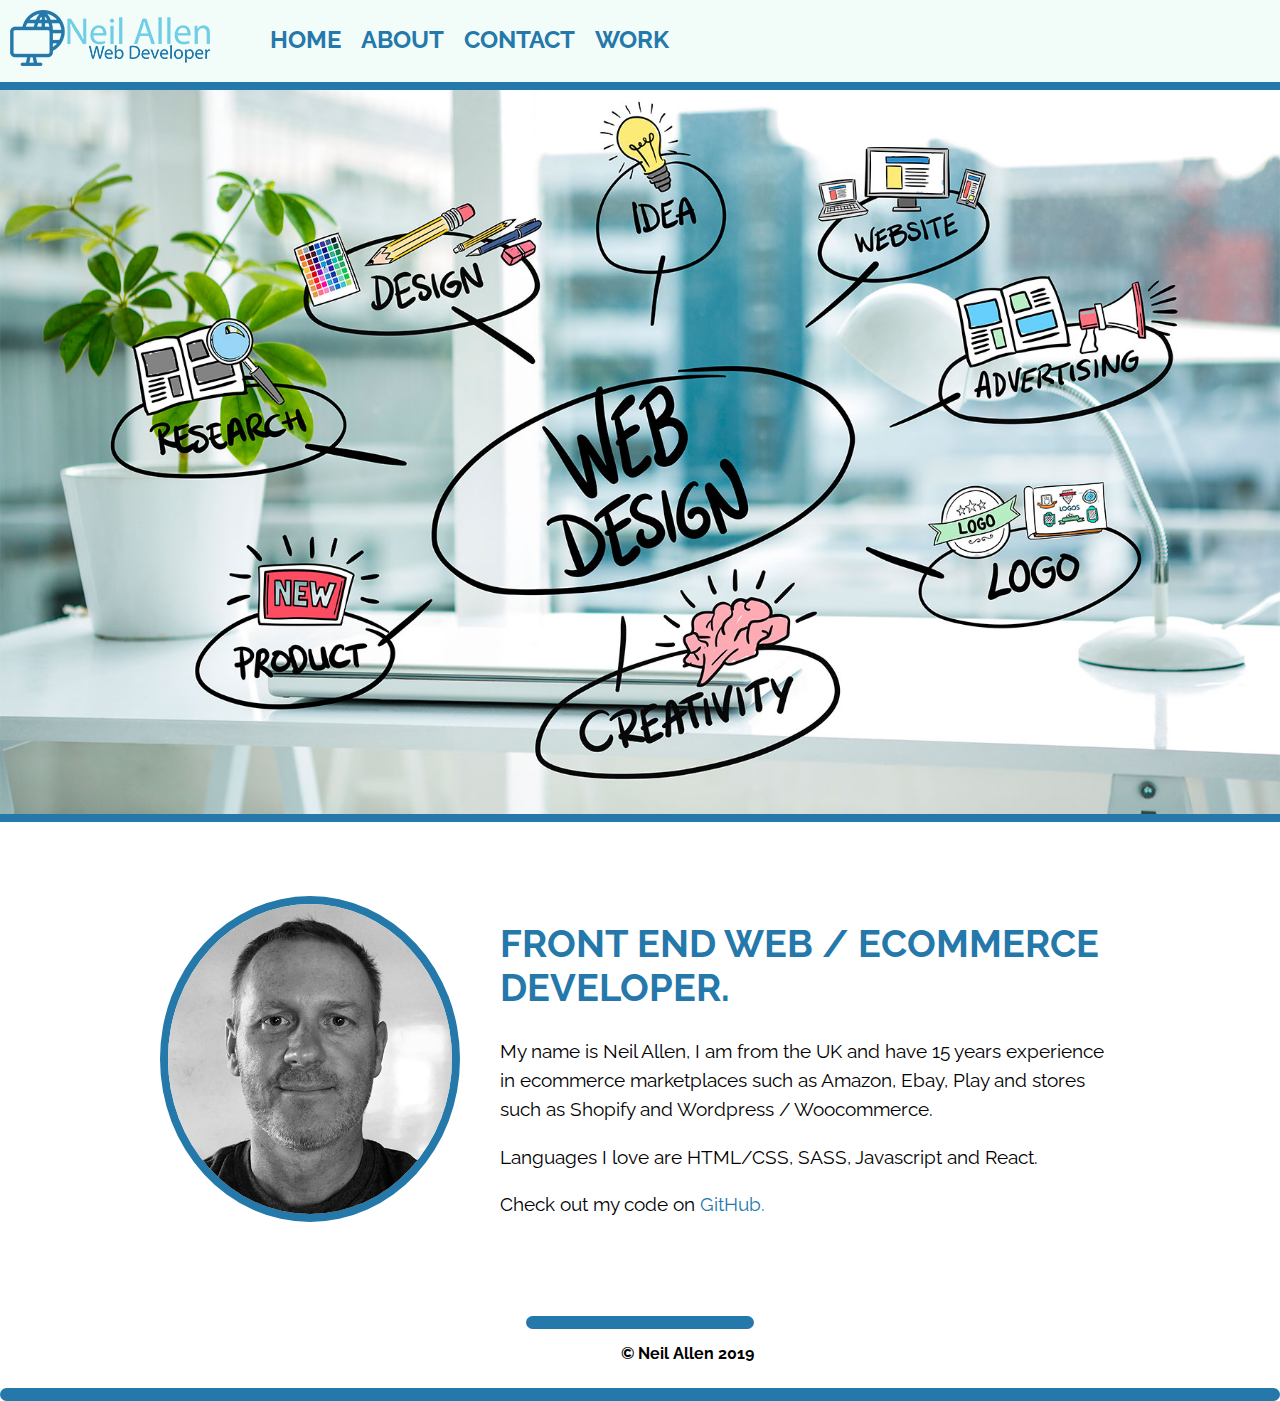
==== commit d8820f6d: "added banner to contact page and styled" ====
--- a/index.html
+++ b/index.html
@@ -52,8 +52,11 @@
         </div>
       
     </main>
+    
     <footer class="page-footer">
+       
         <div class="social-media animated fadeIn slow">
+             <hr>
             <ul>
                 <li><a aria-label="github link" href="http://www.github.com"><i class="fab fa-github"></i></a></li>
                 <li><a aria-label="linkedin link" href="http://www.linkedin.com"><i class="fab fa-linkedin"></i></a></li>
--- a/css/style2.css
+++ b/css/style2.css
@@ -90,17 +90,19 @@
  text-align: center;
 }
 .banner-image {
-  width: 1200px;
-  margin-top: 45px;
-  border-radius: 50px;
+  width: 100%;
+  height: auto;
+  border-bottom: 8px solid var(--primary-color);
+ 
+}
+
 }
 .banner-image img{
  width: 100%;
- 
- 
-  
- 
-}
+
+}
+ 
+ 
 /*ABOUT*/
 
 /* #profile-image {
@@ -110,6 +112,7 @@
 #profile-image img {
   border-radius: 50%;
   width: 600px;
+  
 }
 .about h1 {
   padding-top: 10px;
@@ -169,18 +172,29 @@
   font-style: italic;
   padding: 20px 0 20px 0;
 }
+main .contact-form-wrapper{
+   background-image: url('../img/contact-banner-1.jpg') ;
+   background-repeat: none;
+   object-fit: fill; 
+    padding-bottom: 50px;
+   border-bottom: 10px solid var(--primary-color);
+   
+}
 .contactWrapper {
   width: 600px;
   margin: 0 auto;
+ 
 }
 
 .contactForm {
   width: 600px;
   background-color: var(--background-color);
-  border: 3px solid var(--primary-color);
+  border: 8px solid var(--primary-color);
   border-radius: 10px;
   padding: 20px;
-  background-color: var(--background-color);
+ filter: drop-shadow(5px 10px 4px #696969 );
+  
+  margin-bottom: 100px;
 }
 
 form label {
@@ -279,6 +293,7 @@
   grid-template-rows: 350px 350px;
   grid-gap: 20px;
   margin: 5px;
+  margin-bottom: 50px;
 }
 .grid__item {
   background-color: var(--background-color);
@@ -286,6 +301,7 @@
   width: auto;
   border: 3px solid var(--primary-color);
   border-radius: 10px;
+  
 }
 .grid h2 {
   color: var(--primary-color);
@@ -346,10 +362,8 @@
 /* FOOTER */
 
 .page-footer {
-  clear: both;
   display: flex;
   justify-content: center;
-  margin-top: 50px;
 }
 .page-footer ul {
   list-style-type: none;
@@ -372,5 +386,6 @@
   font-weight: bold;
 }
 hr {
-  border-bottom: 8px solid var(--primary-color);
-}
+  border: 5px solid var(--primary-color);
+  border-radius: 20px;
+}
--- a/css/responsive.css
+++ b/css/responsive.css
@@ -54,6 +54,10 @@
 	.contactWrapper .contactForm {
 		width: 375px;
 		margin-left: 40px;
+		margin-bottom: 20px;
+	}
+	main img{
+		display: none;
 	}
 	#message {
 		width: 320px;
